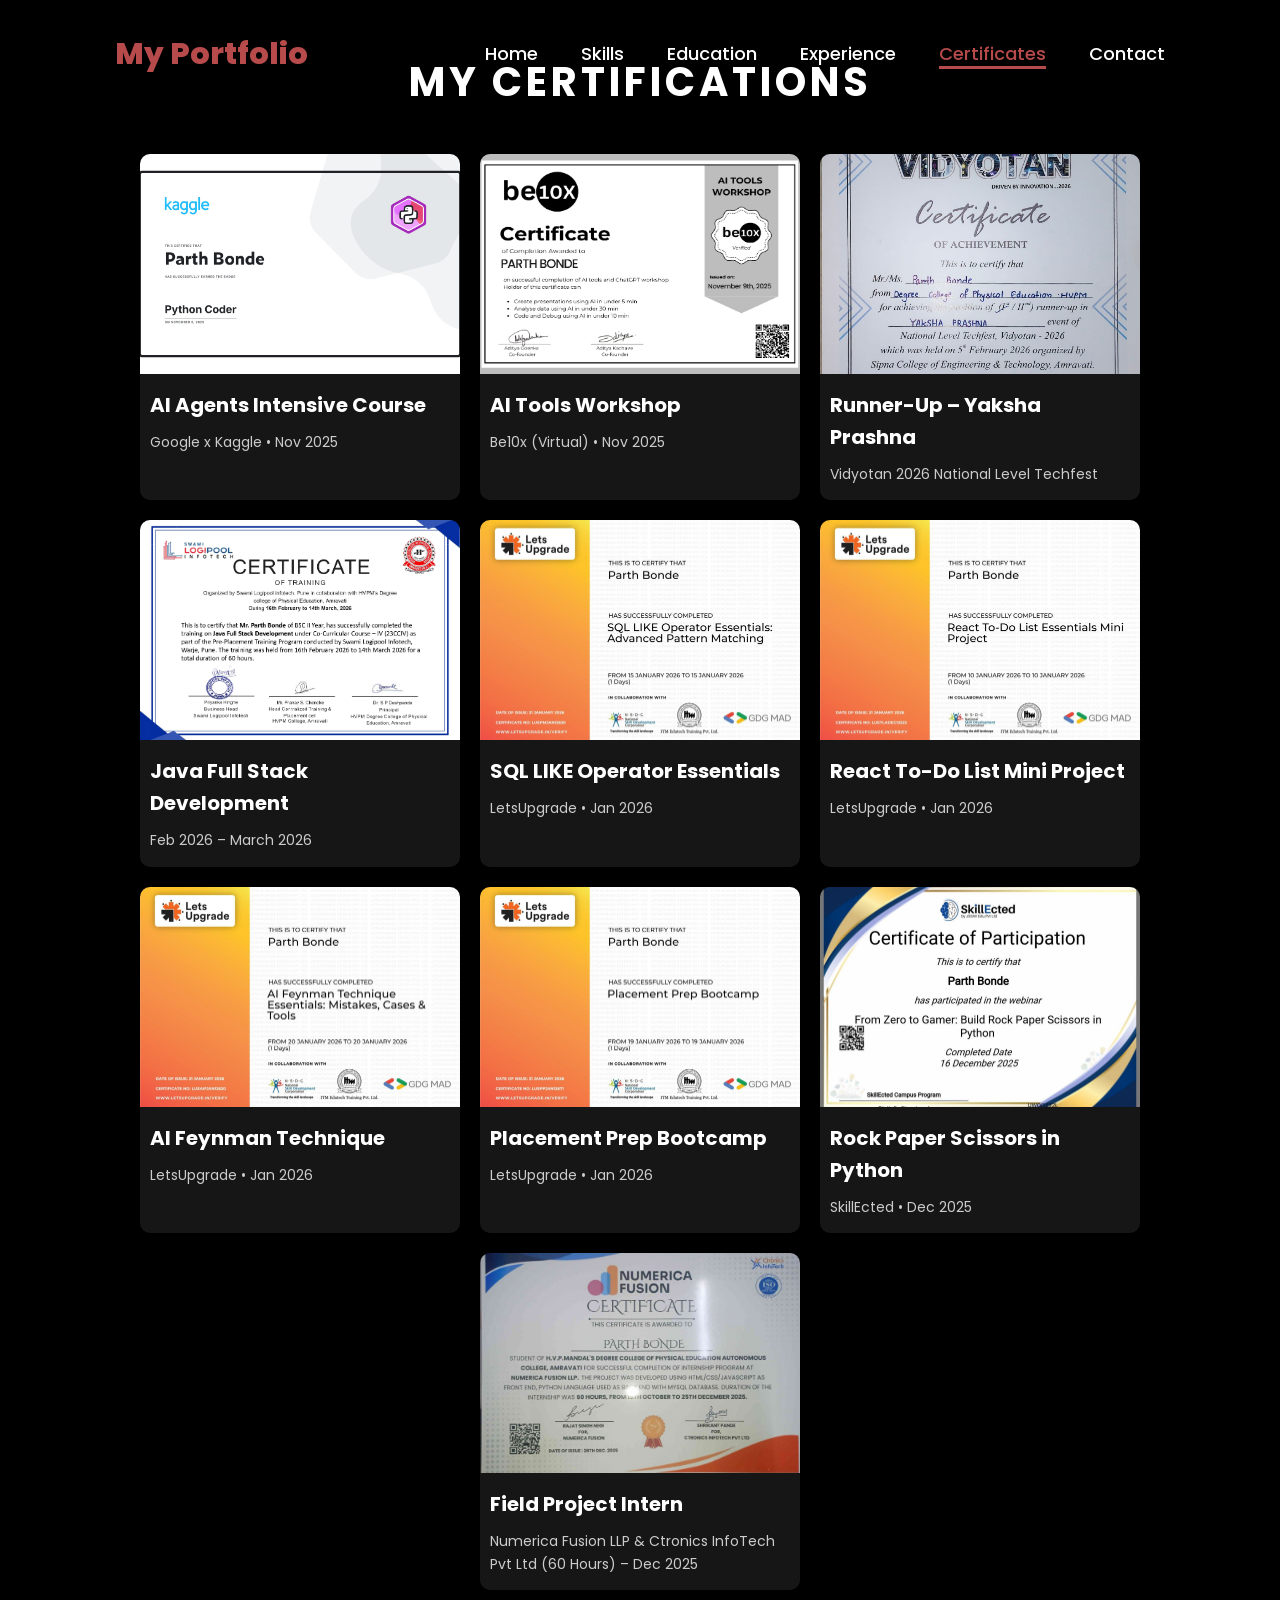
==== certificates.html @ f4e62369 "frist commit" ====
<!DOCTYPE html>
<html lang="en">
<head>
    <meta charset="UTF-8">
    <meta name="viewport" content="width=device-width, initial-scale=1.0">

    <link rel="stylesheet" href="https://cdnjs.cloudflare.com/ajax/libs/font-awesome/6.5.2/css/all.min.css">

    <link rel="stylesheet" href="style.css">

    <title>Portfolio - Certificates</title>
</head>

<body>

    <header>
        <a href="index.html" class="logo">My Portfolio</a>

        <nav>
            <a href="index.html">Home</a>
            <a href="skills.html">Skills</a>
            <a href="education.html">Education</a>
            <a href="experience.html">Experience</a>
            <a href="certificates.html" class="active">Certificates</a>
            <a href="contact.html">Contact</a>
        </nav>
    </header>

    <section class="certificates">

        <h2>My Certifications</h2>

        <div class="certificate-container">

            <!-- AI Agents -->
            <div class="certificate-card">
                <a class="cert-link" href="certificates/Python Coder (1).jpg" target="_blank" rel="noopener noreferrer">
                    <img src="certificates/Python Coder (1).jpg" alt="AI Agents Intensive Course">
                    <h3>AI Agents Intensive Course</h3>
                </a>
                <p>Google x Kaggle • Nov 2025</p>
            </div>

            <!-- AI Tools Workshop -->
            <div class="certificate-card">
                <a class="cert-link" href="certificates/Certificate (1)_page-0001.jpg" target="_blank" rel="noopener noreferrer">
                    <img src="certificates/Certificate (1)_page-0001.jpg" alt="AI Tools Workshop">
                    <h3>AI Tools Workshop</h3>
                </a>
                <p>Be10x (Virtual) • Nov 2025</p>
            </div>

            <!-- Vidyotan -->
            <div class="certificate-card">
                <a class="cert-link" href="certificates/WhatsApp Image 2026-05-18 at 9.29.14 PM.jpg" target="_blank" rel="noopener noreferrer">
                    <img src="certificates/WhatsApp Image 2026-05-18 at 9.29.14 PM.jpg" alt="Vidyotan Runner Up">
                    <h3>Runner-Up – Yaksha Prashna</h3>
                </a>
                <p>Vidyotan 2026 National Level Techfest</p>
            </div>

            <!-- Java Full Stack -->
            <div class="certificate-card">
                <a class="cert-link" href="certificates/BSC II Year st. Certificates_page-0001.jpg" target="_blank" rel="noopener noreferrer">
                    <img src="certificates/BSC II Year st. Certificates_page-0001.jpg" alt="Java Full Stack">
                    <h3>Java Full Stack Development</h3>
                </a>
                <p>Feb 2026 – March 2026</p>
            </div>

            <!-- SQL -->
            <div class="certificate-card">
                <a class="cert-link" href="certificates/SOL.jpg" target="_blank" rel="noopener noreferrer">
                    <img src="certificates/SOL.jpg" alt="SQL Certificate">
                    <h3>SQL LIKE Operator Essentials</h3>
                </a>
                <p>LetsUpgrade • Jan 2026</p>
            </div>

            <!-- React Todo -->
            <div class="certificate-card">
                <a class="cert-link" href="certificates/react.jpg" target="_blank" rel="noopener noreferrer">
                    <img src="certificates/react.jpg" alt="React Todo">
                    <h3>React To-Do List Mini Project</h3>
                </a>
                <p>LetsUpgrade • Jan 2026</p>
            </div>

            <!-- AI Feynman -->
            <div class="certificate-card">
                <a class="cert-link" href="certificates/AI faynman.jpg" target="_blank" rel="noopener noreferrer">
                    <img src="certificates/AI faynman.jpg" alt="AI Feynman">
                    <h3>AI Feynman Technique</h3>
                </a>
                <p>LetsUpgrade • Jan 2026</p>
            </div>

            <!-- Placement Bootcamp -->
            <div class="certificate-card">
                <a class="cert-link" href="certificates/PPB.jpg" target="_blank" rel="noopener noreferrer">
                    <img src="certificates/PPB.jpg" alt="Placement Prep">
                    <h3>Placement Prep Bootcamp</h3>
                </a>
                <p>LetsUpgrade • Jan 2026</p>
            </div>

            <!-- Python Game -->
            <div class="certificate-card">
                <a class="cert-link" href="certificates/RPS.jpg" target="_blank" rel="noopener noreferrer">
                    <img src="certificates/RPS.jpg" alt="Python Game">
                    <h3>Rock Paper Scissors in Python</h3>
                </a>
                <p>SkillEcted • Dec 2025</p>
            </div>

            <!-- Field Project Intern -->
            <div class="certificate-card">
                <a class="cert-link" href="certificates/Field Project Intern.jpg" target="_blank" rel="noopener noreferrer">
                    <img src="certificates/Field Project Intern.jpg" alt="Field Project Intern">
                    <h3>Field Project Intern</h3>
                </a>
                <p>Numerica Fusion LLP & Ctronics InfoTech Pvt Ltd (60 Hours) – Dec 2025</p>
            </div>

        </div>

    </section>

</body>
</html>
---- style.css ----
/* ===== Global Styles ===== */
@import url('https://fonts.googleapis.com/css2?family=Poppins:wght@100;200;300;400;500;600&display=swap');

*{
    margin: 0;
    padding: 0;
    box-sizing: border-box;
    text-decoration: none;
    border: none;
    outline: none;
    font-family: 'Poppins', sans-serif;
}

html{
    font-size: 62.5%;
    touch-action: pan-y;
}

body{
    width: 100%;
    min-height: 100vh;
    overflow-x: hidden;
    background-color: black;
    color: white;
    line-height: 1.6;
    -webkit-overflow-scrolling: touch;
}

/* ===== Header and Navigation ===== */
header{
    margin-top: 20px;
    position: fixed;
    top: 0;
    left: 0;
    width: 100%;
    padding: 1rem 9%;
    background-color: transparent;
    filter: drop-shadow(10px);
    display: flex;
    justify-content: space-between;
    align-items: center;
    z-index: 100;
}

.logo{
    font-size: 3rem;
    color: #b74b4b;
    font-weight: 800;
    cursor: pointer;
    transition: 0.5s ease;
}

.logo:hover{
    transform: scale(1.1);
}

nav a{
    font-size: 1.8rem;
    color: white;
    margin-left: 4rem;
    font-weight: 500;
    transition: 0.3s ease;
    border-bottom: 3px solid transparent;
}

nav a:hover,
nav a.active{
    color: #b74b4b;
    border-bottom: 3px solid #b74b4b;
}

/* ===== Mobile Navigation ===== */
@media(max-width:995px){
    nav{
        position: absolute;
        display: none;
        top: 0;
        right: 0;
        width: 40%;
        border-left: 3px solid #b74b4b;
        border-bottom: 3px solid #b74b4b;
        border-bottom-left-radius: 2rem;
        padding: 1rem solid;
        background-color: #161616;
        border-top: 0.1rem solid rgba(0,0,0,0.1);
    }

    nav.active{
        display: block;
    }

    nav a{
        display: block;
        font-size: 2rem;
        margin: 3rem 0;
    }

    nav a:hover,
    nav a.active{
        padding: 1rem;
        border-radius: 0.5rem;
        border-bottom: 0.5rem solid #b74b4b;
    }
}

/* ===== Section Layout (Contact, Education, Experience, Skills) ===== */
.contact,
.education,
.experience,
.skills{
    min-height: calc(100vh - 8rem);
    padding: 11rem 9% 5rem;
    display: flex;
    flex-direction: column;
    align-items: center;
    justify-content: flex-start;
}

section h2{
    font-size: 4rem;
    margin-bottom: 3rem;
    color: white;
    letter-spacing: 0.4rem;
    text-transform: uppercase;
}

section h2 + .contact-container,
section h2 + .education-container,
section h2 + .experience-container,
section h2 + .skills-container{
    width: 100%;
    max-width: 1200px;
}

/* ===== Container Grid Layouts ===== */
.contact-container,
.education-container,
.experience-container,
.skills-container{
    display: grid;
    gap: 2rem;
    width: 100%;
}

.contact-info,
.contact-form,
.education-item,
.experience-item,
.skill{
    background: rgba(255,255,255,0.04);
    border: 1px solid rgba(183, 75, 75, 0.4);
    padding: 2.5rem;
    border-radius: 2rem;
    box-shadow: 0 0 30px rgba(183, 75, 75, 0.08);
}

.contact-info p,
.education-item p,
.experience-item p,
.skill p{
    color: #dcdcdc;
    margin-top: 1rem;
}

.contact-info{
    display: flex;
    flex-direction: column;
    justify-content: center;
}

/* ===== Contact Form ===== */
.contact-form form{
    display: grid;
    gap: 1.3rem;
}

.contact-form input,
.contact-form textarea{
    width: 100%;
    padding: 1.2rem 1.4rem;
    border: 1px solid rgba(183, 75, 75, 0.6);
    border-radius: 1rem;
    background-color: rgba(255,255,255,0.05);
    color: white;
    font-size: 1.6rem;
}

.contact-form label{
    display: block;
    margin-bottom: 0.5rem;
    color: #dcdcdc;
    font-size: 1.4rem;
}

.contact-form input[type="file"]{
    padding: 0.8rem 1rem;
}

/* ===== Upload Field Styling ===== */
.upload-gate{
    display: grid;
    gap: 1rem;
}

.upload-gate h3{
    margin-bottom: 0;
}

.upload-gate input{
    width: 100%;
    padding: 1.2rem 1.4rem;
    border: 1px solid rgba(183, 75, 75, 0.6);
    border-radius: 1rem;
    background-color: rgba(255,255,255,0.05);
    color: white;
    font-size: 1.6rem;
}

.upload-gate .btn{
    width: 100%;
}

.contact-form textarea{
    min-height: 16rem;
    resize: vertical;
}

.contact-form .fallback{
    margin-top: 1rem;
    color: #dcdcdc;
    font-size: 1.4rem;
}

.contact-form .fallback a{
    color: #b74b4b;
    text-decoration: underline;
}

/* ===== Skill Cards ===== */
.skills-container{
    grid-template-columns: repeat(auto-fit, minmax(220px, 1fr));
}

.skill{
    text-align: center;
}

.skill i{
    font-size: 4rem;
    color: #b74b4b;
    margin-bottom: 1.5rem;
}

.skill svg.flask-logo{
    width: 50px;
    height: auto;
    fill: #b74b4b;
    margin-bottom: 1.5rem;
}

.contact,
.education,
.experience,
.skills{
    text-align: center;
}

/* ===== Home Section ===== */
.home{
    padding: 5rem 9% 5rem;
    min-height: 100vh;
    display: flex;
    justify-content: center;
    align-items: center;
    gap: 8rem;
    background-color: black;
}

.home .home-content h1{
    font-size: 6rem;
    font-weight: 700;
    line-height: 1.3;
}

span{
    color: #b74b4b;
}

.home-content h3{
    font-size: 4rem;
    margin-bottom: 1rem;
    font-weight: 700;
}

.home-content p{
    font-size: 1.6rem;
}

.home-img{
    border-radius: 50%;
}

.home-img img{
    position: relative;
    width: 32vw;
    border-radius: 50%;
    box-shadow: 0 0 25px solid #b74b4b;
    cursor: pointer;
    transition: 0.2s linear;
}

.home-img img:hover{
    font-size: 1.8rem;
    font-weight: 500;
}

.social-icons a{
    display: inline-flex;
    justify-content: center;
    align-items: center;
    width: 4rem;
    height: 4rem;
    background-color: transparent;
    border: 0.2rem solid #b74b4b;
    font-size: 2rem;
    border-radius: 50%;
    margin: 3rem 1.5rem 3rem 0;
    transition: 0.3s ease;
    color: #b74b4b;
}

.social-icons a:hover{
    color: black;
    transform: scale(1.3) translateY(-5px);
    background-color: #b74b4b;
    box-shadow: 0  0 25px #b74b4b;
}

/* ===== Button Styles ===== */
.btn{
    display: inline-block;
    padding: 1rem 2.8rem;
    background-color: black;
    border-radius: 4rem;
    font-size: 1.6rem;
    color: #b74b4b;
    letter-spacing: 0.3rem;
    font-weight: 600;
    border: 2px solid #b74b4b;
    transition: 0.3s ease;
    cursor: pointer;
}

.btn:hover{
    transform: scale3d(1.03);
    background-color: #b74b4b;
    color: black;
    box-shadow: 0 0 25px #b74b4b;
}

.typing-text{
    font-size: 34px;
    font-weight: 600;
    min-width: 280px;
}

.typing-text span{
    position: relative;
}

.typing-text span::before{
    content: "Full Stack Developer";
    color: #b74b4b;
    display: inline-block;
    animation: words 8s infinite steps(1, end);
    animation-fill-mode: forwards;
    position: relative;
    z-index: 1;
}

.typing-text span::after{
    content: "";
    position: absolute;
    top: 0;
    right: -0.6rem;
    width: 0.3rem;
    height: 100%;
    background-color: #b74b4b;
    animation: blink 0.8s step-end infinite;
}

/* ===== Typing Text Animation ===== */
@keyframes blink{
    0%, 50%{
        opacity: 1;
    }
    51%, 100%{
        opacity: 0;
    }
}

@keyframes words{
    0%, 24%{
        content: "Web Developer";
    }
    25%, 49%{
        content: "UI/UX Designer";
    }
    50%, 74%{
        content: "Software Developer";
    }
    75%, 100%{
        content: "Full Stack Developer";
    }
}

@media (max-width: 1000px){
    .home{
        gap: 4rem;
    }
}

@media(max-width:995px){
    html{
        font-size: 55%;
    }

    header{
        padding: 1rem 5%;
    }

    .home{
        flex-direction: column;
        margin: 5rem 2rem 0;
        padding: 5rem 0;
        gap: 2rem;
    }

    .home .home-content h3{
        font-size: 2.5rem;
    }

    .home-content h1{
        font-size: 5rem;
    }

    .home-img img{
        width: 70vw;
        margin-top: 4rem;
    }

    section h2{
        font-size: 3rem;
    }

    .contact,
    .education,
    .experience,
    .skills{
        padding: 8rem 5% 6rem;
    }

    .contact-container,
    .education-container,
    .experience-container,
    .skills-container{
        display: grid;
        grid-template-columns: 1fr;
        gap: 2rem;
    }

    .skills-container{
        grid-template-columns: repeat(auto-fit, minmax(180px, 1fr));
    }

    .contact-info,
    .contact-form,
    .education-item,
    .experience-item,
    .skill{
        padding: 1.5rem;
    }
}

@media(max-width:768px){
    html{
        font-size: 50%;
    }

    header{
        padding: 1rem 3%;
        margin-top: 10px;
    }

    .logo{
        font-size: 2rem;
    }

    nav a{
        font-size: 1.4rem;
        margin-left: 2rem;
    }

    .home{
        padding: 3rem 3% 4rem;
        margin: 4rem 1rem 0;
        min-height: auto;
        align-items: flex-start;
        justify-content: flex-start;
    }

    .home .home-content h1{
        font-size: 3rem;
    }

    .home .home-content h3{
        font-size: 1.8rem;
    }

    .home-content p{
        font-size: 1.4rem;
    }

    .home-img img{
        width: 60vw;
        margin-top: 2rem;
    }

    .social-icons a{
        width: 3.5rem;
        height: 3.5rem;
        margin: 2rem 1rem 2rem 0;
        font-size: 1.6rem;
    }

    .btn{
        padding: 0.8rem 2rem;
        font-size: 1.4rem;
    }

    .typing-text{
        font-size: 1.8rem;
        min-width: auto;
    }

    .contact,
    .education,
    .experience,
    .skills{
        min-height: auto;
        padding: 6rem 3% 8rem;
    }

    section h2{
        font-size: 2rem;
        margin-bottom: 2rem;
    }

    .contact-container,
    .education-container,
    .experience-container,
    .skills-container{
        width: 100%;
    }

    .contact-info,
    .contact-form,
    .education-item,
    .experience-item,
    .skill{
        padding: 1.2rem;
    }

    .contact-container{
        display: grid;
        grid-template-columns: 1fr;
        gap: 2rem;
    }

    .skills-container{
        grid-template-columns: repeat(auto-fit, minmax(140px, 1fr));
        gap: 1rem;
    }

    .skill i{
        font-size: 2.5rem;
        margin-bottom: 1rem;
    }
}

/* ===== Small Devices ===== */
@media(max-width:480px){
    html{
        font-size: 45%;
    }

    header{
        padding: 0.8rem 2%;
    }

    .logo{
        font-size: 1.5rem;
    }

    nav a{
        font-size: 1.2rem;
        margin-left: 1rem;
    }

    .home{
        padding: 2rem 2% 4rem;
        margin: 3rem 0.5rem 0;
        min-height: auto;
        align-items: flex-start;
        justify-content: flex-start;
    }

    .home .home-content h1{
        font-size: 2rem;
        line-height: 1.2;
    }

    .home .home-content h3{
        font-size: 1.4rem;
    }

    .home-content p{
        font-size: 1.2rem;
        line-height: 1.5;
    }

    .home-img img{
        width: 80vw;
        margin-top: 1.5rem;
    }

    .social-icons a{
        width: 3rem;
        height: 3rem;
        margin: 1.5rem 0.8rem 1.5rem 0;
        font-size: 1.3rem;
    }

    .btn{
        padding: 0.6rem 1.5rem;
        font-size: 1.2rem;
        width: 100%;
    }

    .typing-text{
        font-size: 1.4rem;
    }

    .typing-text span::after{
        right: -0.3rem;
    }

    .contact,
    .education,
    .experience,
    .skills{
        padding: 4rem 2% 10rem;
    }

    section h2{
        font-size: 1.5rem;
        letter-spacing: 0.2rem;
    }

    .contact-info,
    .contact-form,
    .education-item,
    .experience-item,
    .skill{
        padding: 1rem;
    }

    .contact-container{
        display: grid;
        grid-template-columns: 1fr;
        gap: 2rem;
    }

    .contact-form label{
        font-size: 1.2rem;
    }

    .contact-form input,
    .contact-form textarea{
        font-size: 1.4rem;
        padding: 0.8rem 1rem;
    }

    .contact-form textarea{
        min-height: 12rem;
    }

    .skills-container{
        grid-template-columns: repeat(auto-fit, minmax(100px, 1fr));
        gap: 0.8rem;
    }

    .skill i{
        font-size: 2rem;
        margin-bottom: 0.8rem;
    }

    nav{
        width: 100% !important;
        border-radius: 0 !important;
    }
}

/* ===== Certificates Section ===== */
.certificates {
    padding: 5rem 9%;
    min-height: 100vh;
}

.certificates h2 {
    text-align: center;
    font-size: 4rem;
    margin-bottom: 4rem;
    color: white;
}

.certificate-container {
    display: flex;
    flex-wrap: wrap;
    gap: 2rem;
    justify-content: center;
}

/* ===== Certificate Cards ===== */
.certificate-card {
    width: 320px;
    background: #161616;
    border-radius: 1rem;
    overflow: hidden;
    transition: 0.3s ease;
    box-shadow: 0 0 15px rgba(0,0,0,0.3);
}

.certificate-card:hover {
    transform: scale(1.05);
}

.certificate-card img {
    width: 100%;
    height: 220px;
    object-fit: cover;
}

.certificate-card .cert-link{
    display: block;
    color: inherit;
    text-decoration: none;
    cursor: pointer;
}

.certificate-card .cert-link h3{
    padding: 1rem;
    margin: 0;
}

.certificate-card h3 {
    color: white;
    font-size: 2rem;
    padding: 1rem;
}

.certificate-card p {
    color: #ccc;
    padding: 0 1rem 1.5rem;
    font-size: 1.4rem;
}
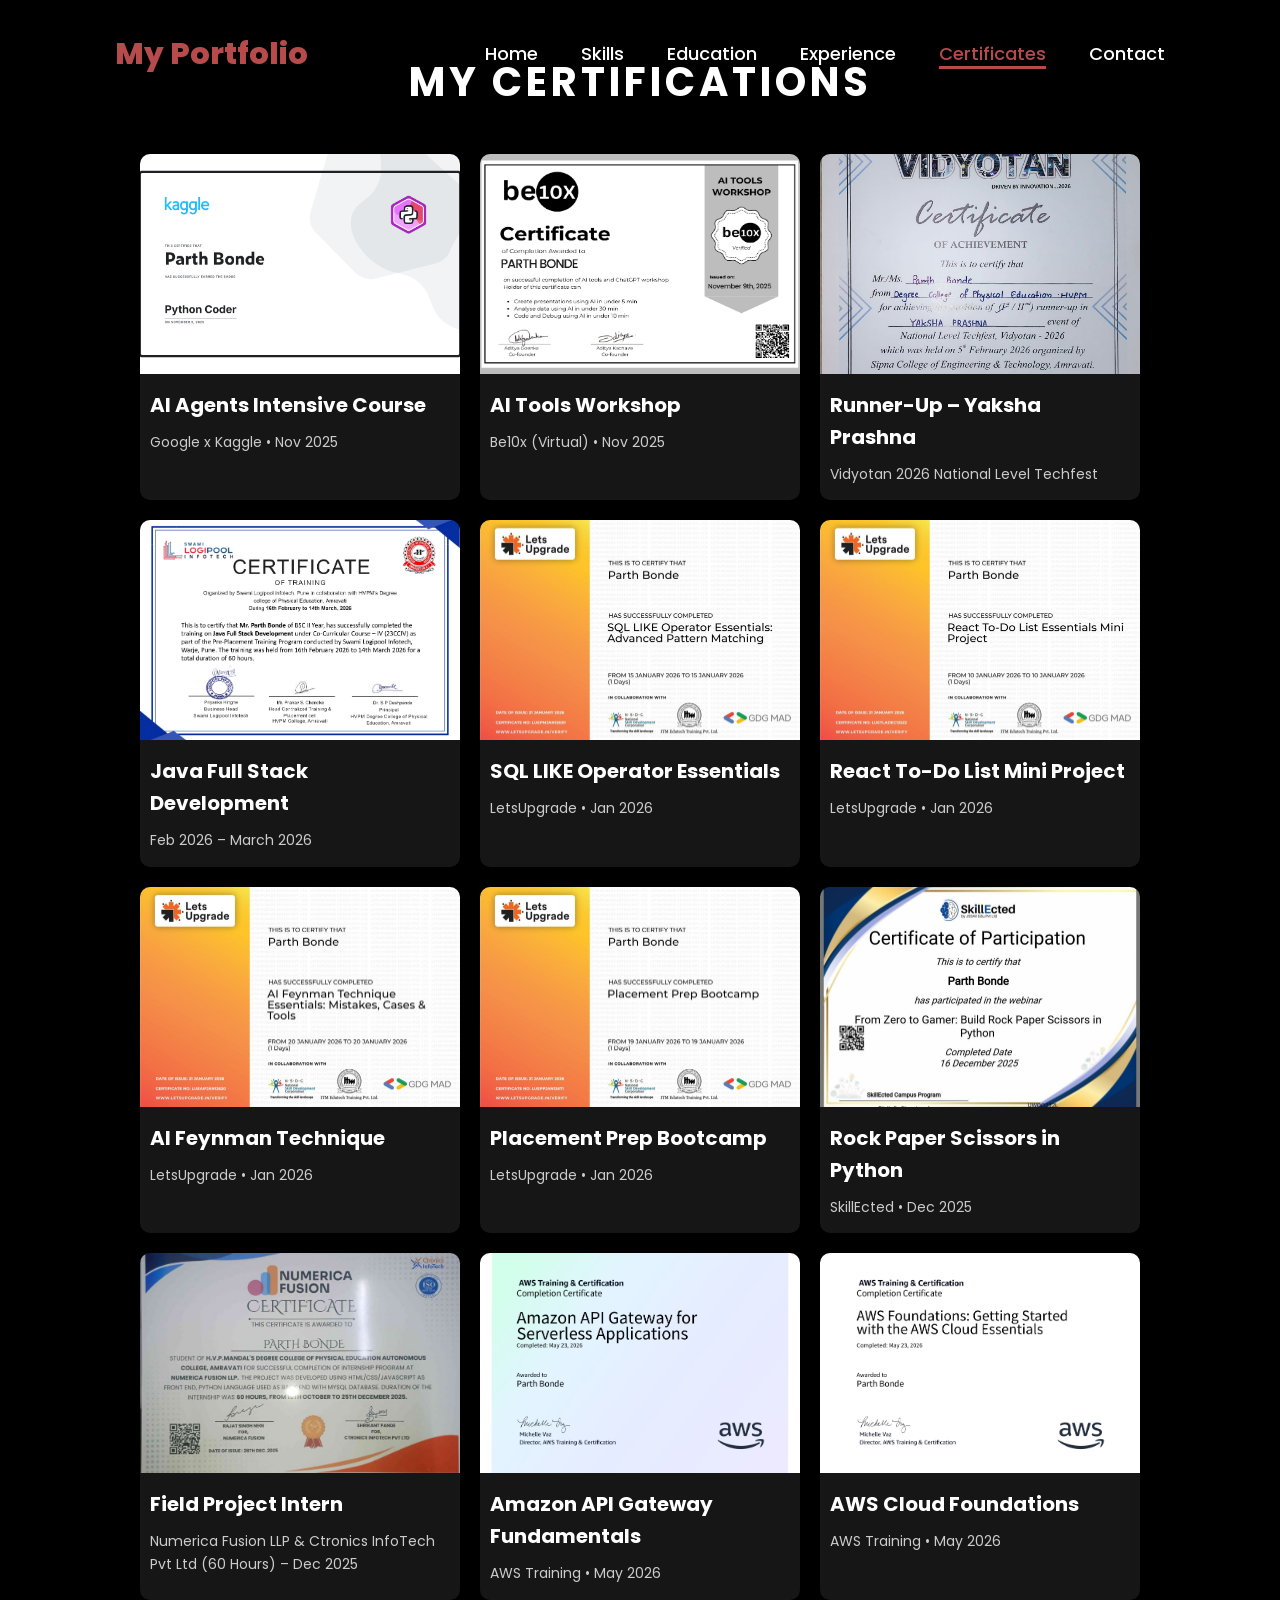
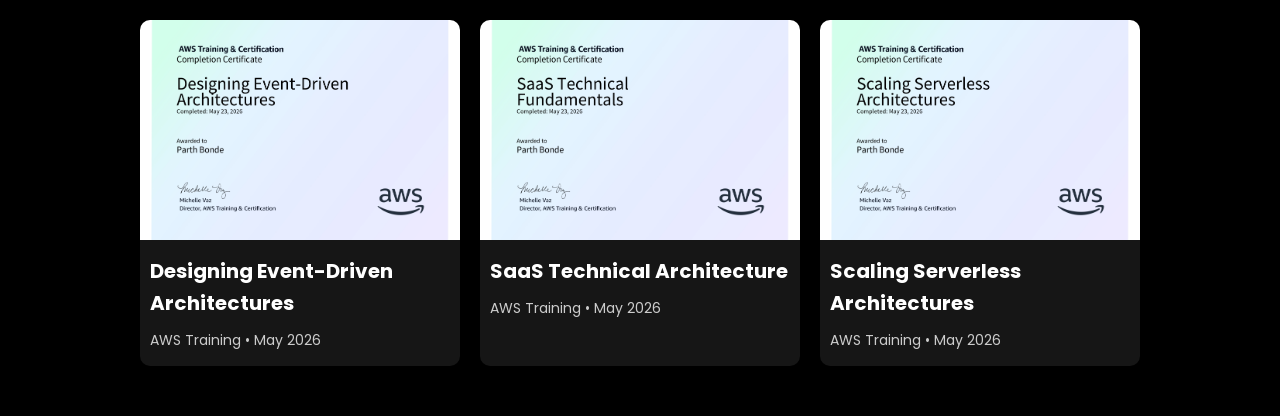
==== commit c2f80cef: "first commit" ====
--- a/certificates.html
+++ b/certificates.html
@@ -15,7 +15,7 @@
 
     <header>
         <a href="index.html" class="logo">My Portfolio</a>
-
+        <i class="fa-solid fa-bars menu-icon" id="menu-icon"></i>
         <nav>
             <a href="index.html">Home</a>
             <a href="skills.html">Skills</a>
@@ -122,9 +122,62 @@
                 <p>Numerica Fusion LLP & Ctronics InfoTech Pvt Ltd (60 Hours) – Dec 2025</p>
             </div>
 
+            <!-- Amazon API Gateway -->
+            <div class="certificate-card">
+                <a class="cert-link" href="certificates/Amazon API Gateway_page-0001.jpg" target="_blank" rel="noopener noreferrer">
+                    <img src="certificates/Amazon API Gateway_page-0001.jpg" alt="Amazon API Gateway">
+                    <h3>Amazon API Gateway Fundamentals</h3>
+                </a>
+                <p>AWS Training • May 2026</p>
+            </div>
+
+            <!-- AWS Cloud Foundations -->
+            <div class="certificate-card">
+                <a class="cert-link" href="certificates/AWS Cloud Foundations_page-0001.jpg" target="_blank" rel="noopener noreferrer">
+                    <img src="certificates/AWS Cloud Foundations_page-0001.jpg" alt="AWS Cloud Foundations">
+                    <h3>AWS Cloud Foundations</h3>
+                </a>
+                <p>AWS Training • May 2026</p>
+            </div>
+
+            <!-- Designing Event-Driven -->
+            <div class="certificate-card">
+                <a class="cert-link" href="certificates/Designing Event-Driven_page-0001.jpg" target="_blank" rel="noopener noreferrer">
+                    <img src="certificates/Designing Event-Driven_page-0001.jpg" alt="Designing Event-Driven">
+                    <h3>Designing Event-Driven Architectures</h3>
+                </a>
+                <p>AWS Training • May 2026</p>
+            </div>
+
+            <!-- SaaS Technical -->
+            <div class="certificate-card">
+                <a class="cert-link" href="certificates/SaaS Technical_page-0001.jpg" target="_blank" rel="noopener noreferrer">
+                    <img src="certificates/SaaS Technical_page-0001.jpg" alt="SaaS Technical">
+                    <h3>SaaS Technical Architecture</h3>
+                </a>
+                <p>AWS Training • May 2026</p>
+            </div>
+
+            <!-- Scaling Serverless Architectures -->
+            <div class="certificate-card">
+                <a class="cert-link" href="certificates/Scaling Serverless Architectures_page-0001.jpg" target="_blank" rel="noopener noreferrer">
+                    <img src="certificates/Scaling Serverless Architectures_page-0001.jpg" alt="Scaling Serverless Architectures">
+                    <h3>Scaling Serverless Architectures</h3>
+                </a>
+                <p>AWS Training • May 2026</p>
+            </div>
+
         </div>
 
     </section>
 
+<script>
+const menuIcon = document.getElementById("menu-icon");
+const navbar = document.querySelector("nav");
+
+menuIcon.onclick = () => {
+    navbar.classList.toggle("active");
+};
+</script>
 </body>
 </html>
--- a/style.css
+++ b/style.css
@@ -70,29 +70,39 @@
 }
 
 /* ===== Mobile Navigation ===== */
+.menu-icon{
+    display: none;
+    font-size: 3rem;
+    color: white;
+    cursor: pointer;
+}
+
 @media(max-width:995px){
+    .menu-icon{
+        display: block;
+    }
+
     nav{
         position: absolute;
-        display: none;
-        top: 0;
+        top: 100%;
         right: 0;
-        width: 40%;
+        width: 70%;
+        background-color: #161616;
         border-left: 3px solid #b74b4b;
         border-bottom: 3px solid #b74b4b;
-        border-bottom-left-radius: 2rem;
-        padding: 1rem solid;
-        background-color: #161616;
-        border-top: 0.1rem solid rgba(0,0,0,0.1);
+        padding: 2rem;
+        display: none;
+        flex-direction: column;
     }
 
     nav.active{
-        display: block;
+        display: flex;
     }
 
     nav a{
         display: block;
+        margin: 2rem 0;
         font-size: 2rem;
-        margin: 3rem 0;
     }
 
     nav a:hover,
@@ -709,6 +719,10 @@
         width: 100% !important;
         border-radius: 0 !important;
     }
+
+    .certificate-card{
+        width: 100%;
+    }
 }
 
 /* ===== Certificates Section ===== */
@@ -758,6 +772,7 @@
     cursor: pointer;
 }
 
+
 .certificate-card .cert-link h3{
     padding: 1rem;
     margin: 0;
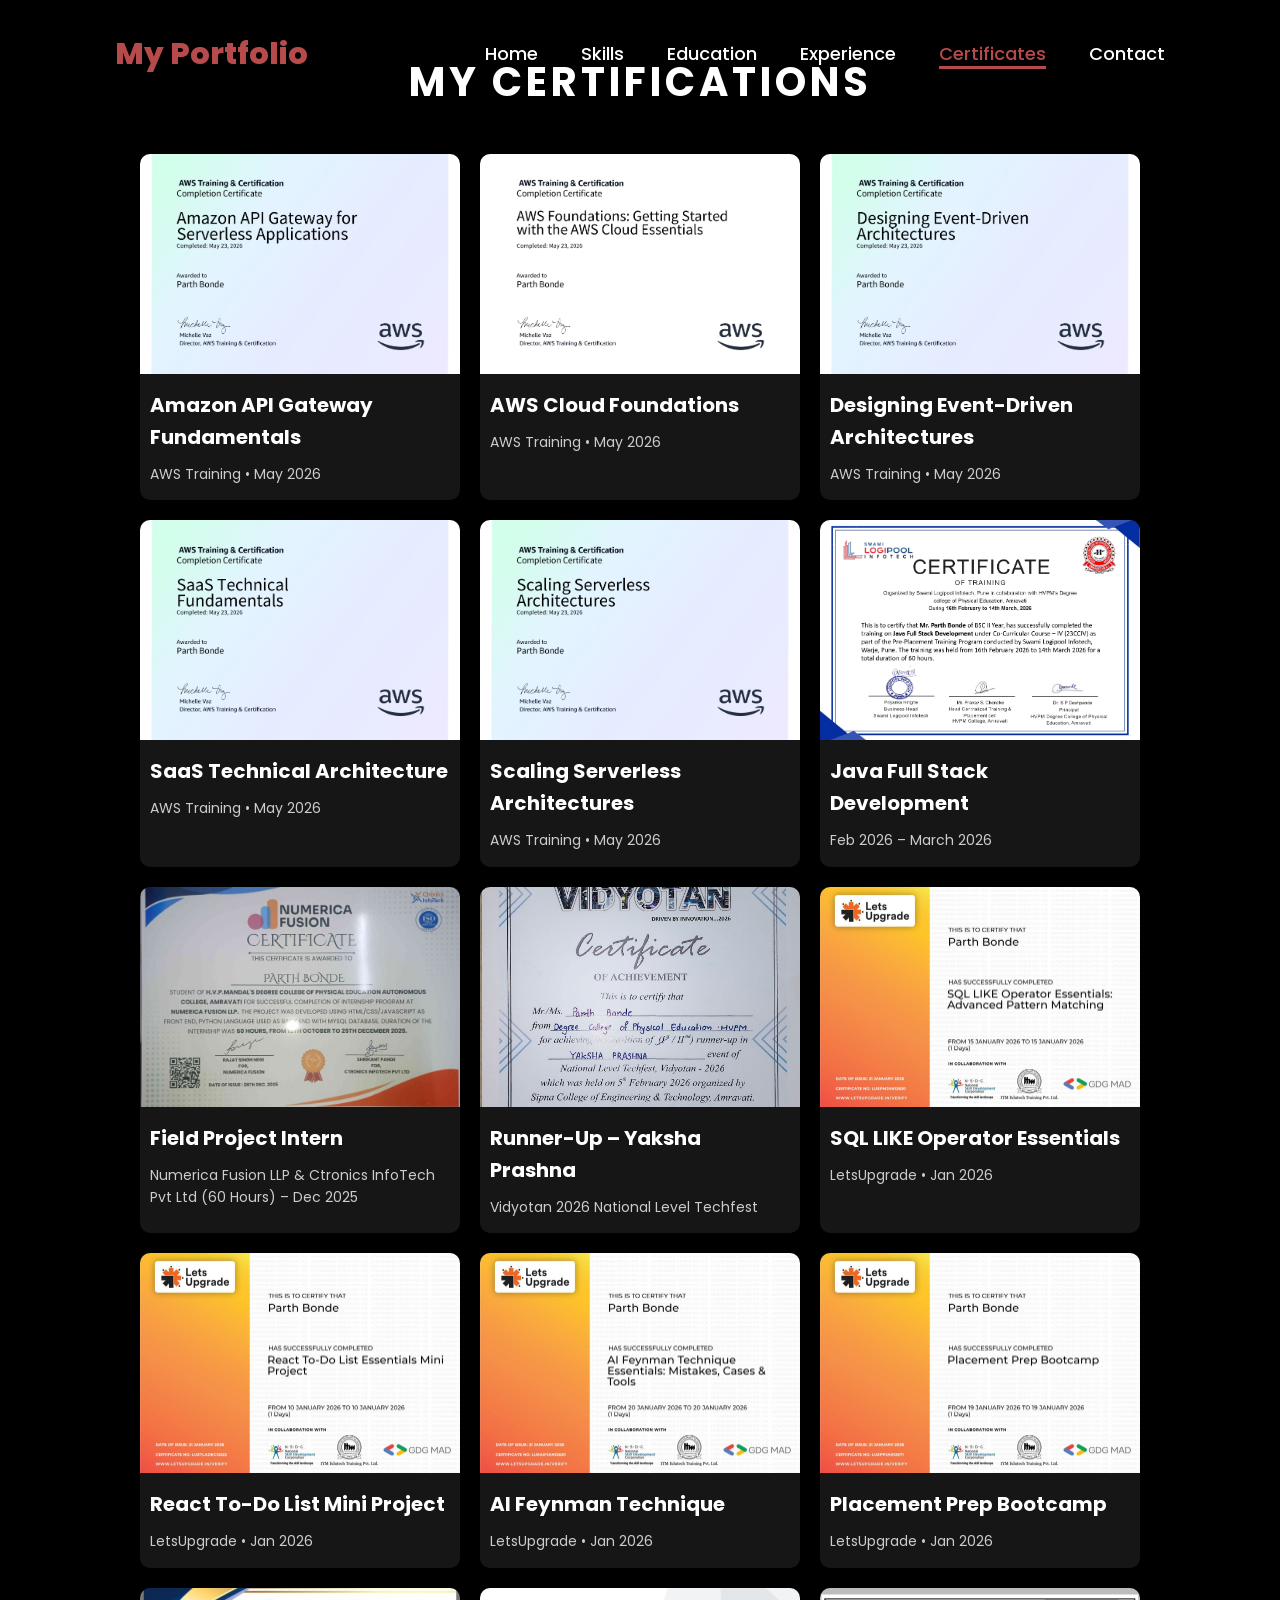
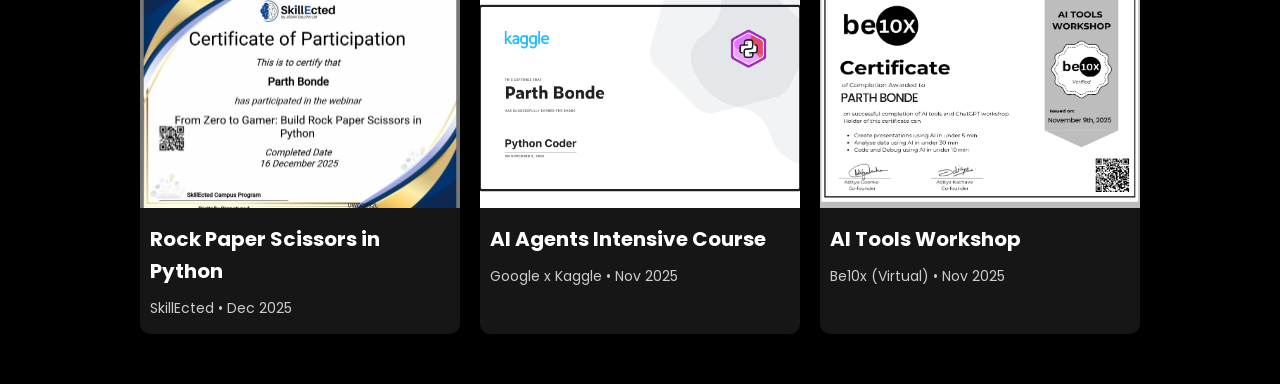
==== commit 353bb911: "first commit" ====
--- a/certificates.html
+++ b/certificates.html
@@ -32,22 +32,67 @@
 
         <div class="certificate-container">
 
-            <!-- AI Agents -->
+            <!-- Amazon API Gateway -->
             <div class="certificate-card">
-                <a class="cert-link" href="certificates/Python Coder (1).jpg" target="_blank" rel="noopener noreferrer">
-                    <img src="certificates/Python Coder (1).jpg" alt="AI Agents Intensive Course">
-                    <h3>AI Agents Intensive Course</h3>
+                <a class="cert-link" href="certificates/Amazon API Gateway_page-0001.jpg" target="_blank" rel="noopener noreferrer">
+                    <img src="certificates/Amazon API Gateway_page-0001.jpg" alt="Amazon API Gateway">
+                    <h3>Amazon API Gateway Fundamentals</h3>
                 </a>
-                <p>Google x Kaggle • Nov 2025</p>
+                <p>AWS Training • May 2026</p>
             </div>
 
-            <!-- AI Tools Workshop -->
+            <!-- AWS Cloud Foundations -->
             <div class="certificate-card">
-                <a class="cert-link" href="certificates/Certificate (1)_page-0001.jpg" target="_blank" rel="noopener noreferrer">
-                    <img src="certificates/Certificate (1)_page-0001.jpg" alt="AI Tools Workshop">
-                    <h3>AI Tools Workshop</h3>
+                <a class="cert-link" href="certificates/AWS Cloud Foundations_page-0001.jpg" target="_blank" rel="noopener noreferrer">
+                    <img src="certificates/AWS Cloud Foundations_page-0001.jpg" alt="AWS Cloud Foundations">
+                    <h3>AWS Cloud Foundations</h3>
                 </a>
-                <p>Be10x (Virtual) • Nov 2025</p>
+                <p>AWS Training • May 2026</p>
+            </div>
+
+            <!-- Designing Event-Driven -->
+            <div class="certificate-card">
+                <a class="cert-link" href="certificates/Designing Event-Driven_page-0001.jpg" target="_blank" rel="noopener noreferrer">
+                    <img src="certificates/Designing Event-Driven_page-0001.jpg" alt="Designing Event-Driven">
+                    <h3>Designing Event-Driven Architectures</h3>
+                </a>
+                <p>AWS Training • May 2026</p>
+            </div>
+
+            <!-- SaaS Technical -->
+            <div class="certificate-card">
+                <a class="cert-link" href="certificates/SaaS Technical_page-0001.jpg" target="_blank" rel="noopener noreferrer">
+                    <img src="certificates/SaaS Technical_page-0001.jpg" alt="SaaS Technical">
+                    <h3>SaaS Technical Architecture</h3>
+                </a>
+                <p>AWS Training • May 2026</p>
+            </div>
+
+            <!-- Scaling Serverless Architectures -->
+            <div class="certificate-card">
+                <a class="cert-link" href="certificates/Scaling Serverless Architectures_page-0001.jpg" target="_blank" rel="noopener noreferrer">
+                    <img src="certificates/Scaling Serverless Architectures_page-0001.jpg" alt="Scaling Serverless Architectures">
+                    <h3>Scaling Serverless Architectures</h3>
+                </a>
+                <p>AWS Training • May 2026</p>
+            </div>
+
+            <!-- Java Full Stack -->
+            <div class="certificate-card">
+                <a class="cert-link" href="certificates/BSC II Year st. Certificates_page-0001.jpg" target="_blank" rel="noopener noreferrer">
+                    <img src="certificates/BSC II Year st. Certificates_page-0001.jpg" alt="Java Full Stack">
+                    <h3>Java Full Stack Development</h3>
+                </a>
+                <p>Feb 2026 – March 2026</p>
+            </div>
+
+            <!-- Field Project Intern -->
+            <div class="certificate-card">
+                <a class="cert-link" href="certificates/Field Project Intern.jpg" target="_blank" rel="noopener noreferrer">
+                    <img src="certificates/Field Project Intern.jpg" alt="Field Project Intern">
+                    <h3>Field Project Intern</h3>
+                </a>
+                <p>Numerica Fusion LLP & Ctronics InfoTech Pvt Ltd (60 Hours) – Dec 2025</p>
             </div>
 
             <!-- Vidyotan -->
@@ -57,15 +102,6 @@
                     <h3>Runner-Up – Yaksha Prashna</h3>
                 </a>
                 <p>Vidyotan 2026 National Level Techfest</p>
-            </div>
-
-            <!-- Java Full Stack -->
-            <div class="certificate-card">
-                <a class="cert-link" href="certificates/BSC II Year st. Certificates_page-0001.jpg" target="_blank" rel="noopener noreferrer">
-                    <img src="certificates/BSC II Year st. Certificates_page-0001.jpg" alt="Java Full Stack">
-                    <h3>Java Full Stack Development</h3>
-                </a>
-                <p>Feb 2026 – March 2026</p>
             </div>
 
             <!-- SQL -->
@@ -113,60 +149,25 @@
                 <p>SkillEcted • Dec 2025</p>
             </div>
 
-            <!-- Field Project Intern -->
+            <!-- AI Agents -->
             <div class="certificate-card">
-                <a class="cert-link" href="certificates/Field Project Intern.jpg" target="_blank" rel="noopener noreferrer">
-                    <img src="certificates/Field Project Intern.jpg" alt="Field Project Intern">
-                    <h3>Field Project Intern</h3>
+                <a class="cert-link" href="certificates/Python Coder (1).jpg" target="_blank" rel="noopener noreferrer">
+                    <img src="certificates/Python Coder (1).jpg" alt="AI Agents Intensive Course">
+                    <h3>AI Agents Intensive Course</h3>
                 </a>
-                <p>Numerica Fusion LLP & Ctronics InfoTech Pvt Ltd (60 Hours) – Dec 2025</p>
+                <p>Google x Kaggle • Nov 2025</p>
             </div>
 
-            <!-- Amazon API Gateway -->
+            <!-- AI Tools Workshop -->
             <div class="certificate-card">
-                <a class="cert-link" href="certificates/Amazon API Gateway_page-0001.jpg" target="_blank" rel="noopener noreferrer">
-                    <img src="certificates/Amazon API Gateway_page-0001.jpg" alt="Amazon API Gateway">
-                    <h3>Amazon API Gateway Fundamentals</h3>
+                <a class="cert-link" href="certificates/Certificate (1)_page-0001.jpg" target="_blank" rel="noopener noreferrer">
+                    <img src="certificates/Certificate (1)_page-0001.jpg" alt="AI Tools Workshop">
+                    <h3>AI Tools Workshop</h3>
                 </a>
-                <p>AWS Training • May 2026</p>
+                <p>Be10x (Virtual) • Nov 2025</p>
             </div>
 
-            <!-- AWS Cloud Foundations -->
-            <div class="certificate-card">
-                <a class="cert-link" href="certificates/AWS Cloud Foundations_page-0001.jpg" target="_blank" rel="noopener noreferrer">
-                    <img src="certificates/AWS Cloud Foundations_page-0001.jpg" alt="AWS Cloud Foundations">
-                    <h3>AWS Cloud Foundations</h3>
-                </a>
-                <p>AWS Training • May 2026</p>
-            </div>
-
-            <!-- Designing Event-Driven -->
-            <div class="certificate-card">
-                <a class="cert-link" href="certificates/Designing Event-Driven_page-0001.jpg" target="_blank" rel="noopener noreferrer">
-                    <img src="certificates/Designing Event-Driven_page-0001.jpg" alt="Designing Event-Driven">
-                    <h3>Designing Event-Driven Architectures</h3>
-                </a>
-                <p>AWS Training • May 2026</p>
-            </div>
-
-            <!-- SaaS Technical -->
-            <div class="certificate-card">
-                <a class="cert-link" href="certificates/SaaS Technical_page-0001.jpg" target="_blank" rel="noopener noreferrer">
-                    <img src="certificates/SaaS Technical_page-0001.jpg" alt="SaaS Technical">
-                    <h3>SaaS Technical Architecture</h3>
-                </a>
-                <p>AWS Training • May 2026</p>
-            </div>
-
-            <!-- Scaling Serverless Architectures -->
-            <div class="certificate-card">
-                <a class="cert-link" href="certificates/Scaling Serverless Architectures_page-0001.jpg" target="_blank" rel="noopener noreferrer">
-                    <img src="certificates/Scaling Serverless Architectures_page-0001.jpg" alt="Scaling Serverless Architectures">
-                    <h3>Scaling Serverless Architectures</h3>
-                </a>
-                <p>AWS Training • May 2026</p>
-            </div>
-
+            
         </div>
 
     </section>
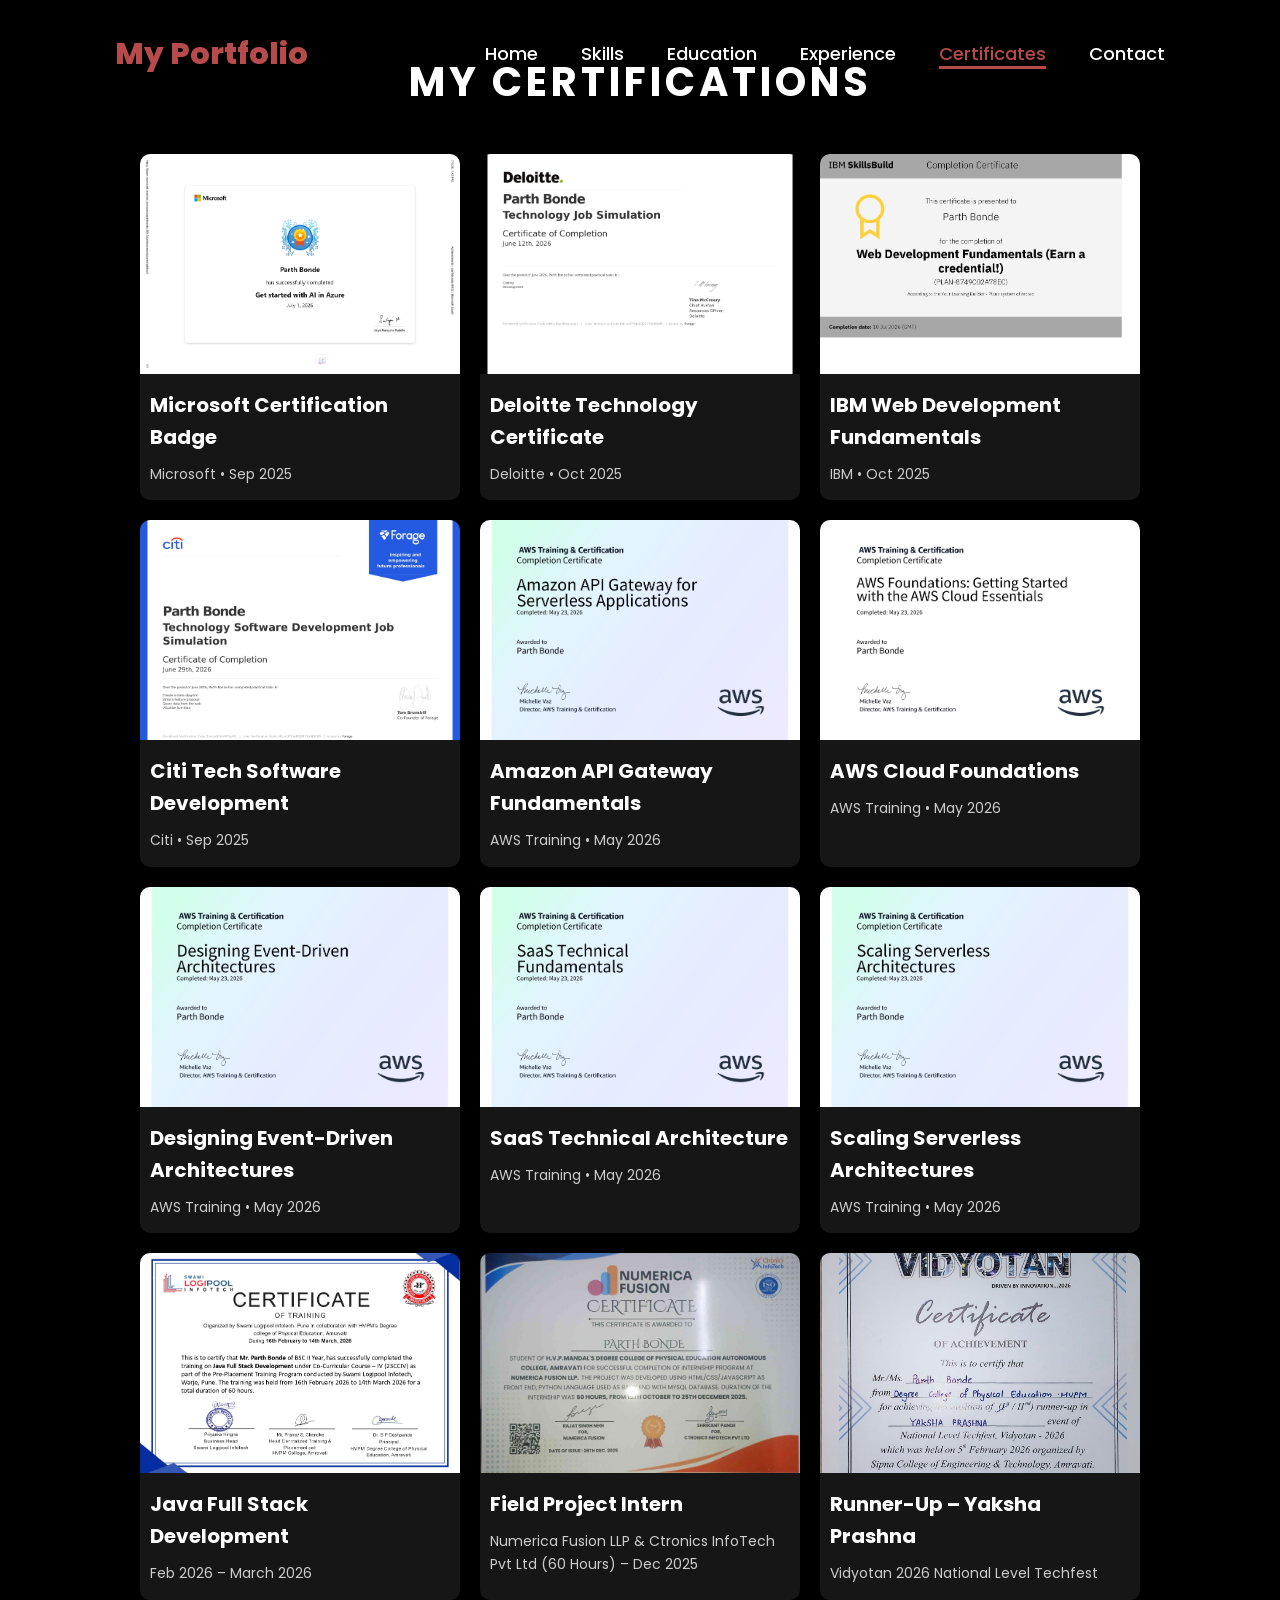
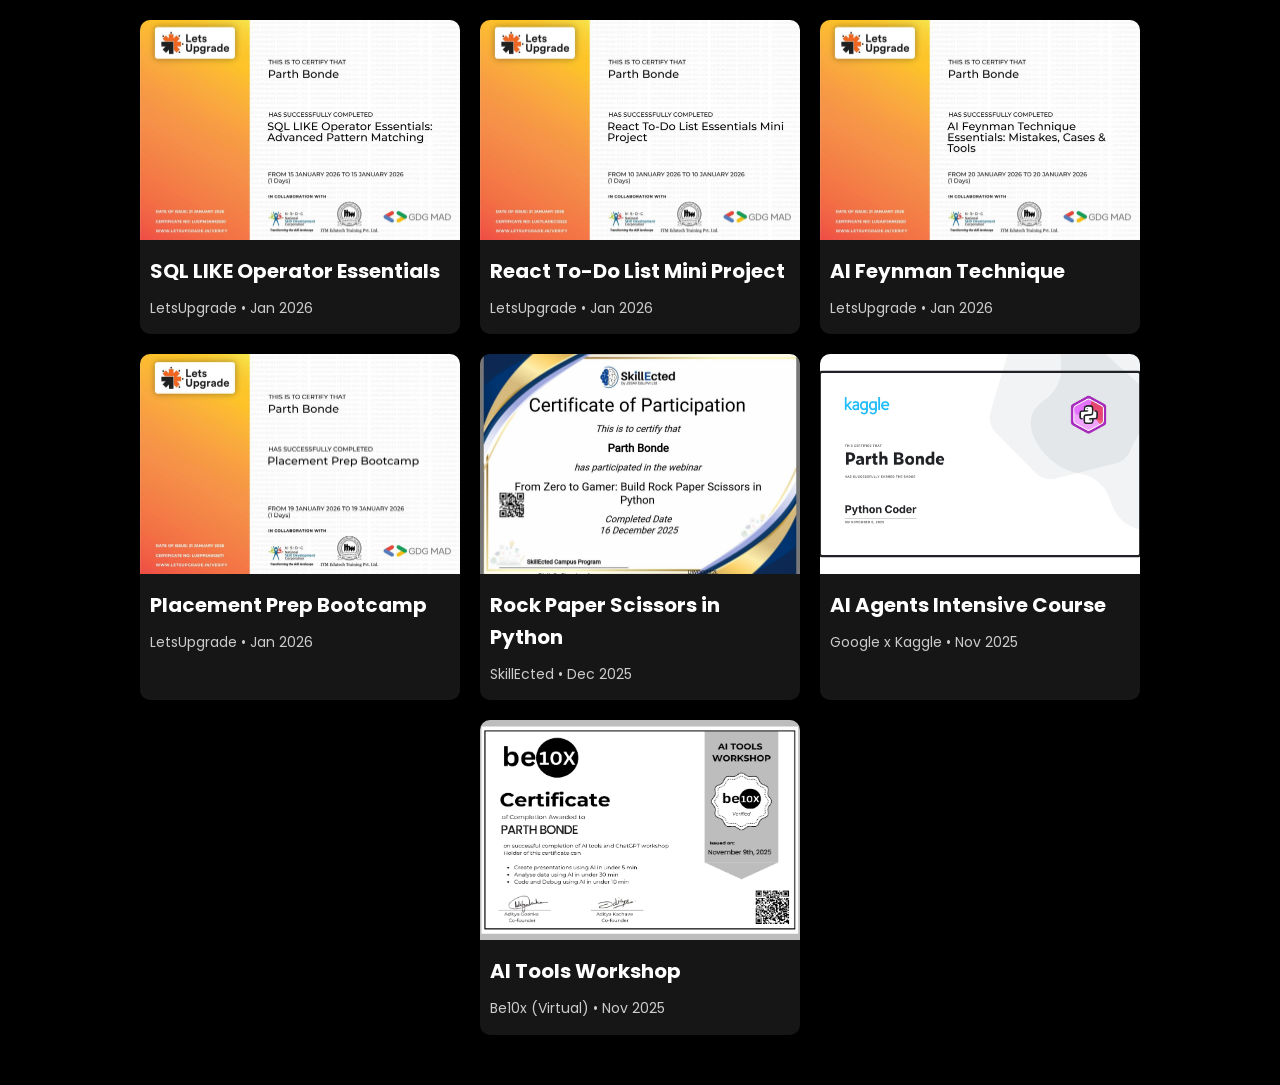
==== commit 6ee05f17: "add for certificates" ====
--- a/certificates.html
+++ b/certificates.html
@@ -1,5 +1,6 @@
 <!DOCTYPE html>
 <html lang="en">
+
 <head>
     <meta charset="UTF-8">
     <meta name="viewport" content="width=device-width, initial-scale=1.0">
@@ -32,9 +33,50 @@
 
         <div class="certificate-container">
 
+            <!-- Microsoft Badge -->
+            <div class="certificate-card">
+                <a class="cert-link" href="certificates/Microsoft badge.jpg" target="_blank" rel="noopener noreferrer">
+                    <img src="certificates/Microsoft badge.jpg" alt="Microsoft Badge">
+                    <h3>Microsoft Certification Badge</h3>
+                </a>
+                <p>Microsoft • Sep 2025</p>
+            </div>
+
+
+            <!-- Deloitte Tech Certificate -->
+            <div class="certificate-card">
+                <a class="cert-link" href="certificates/Deloitte.jpg" target="_blank" rel="noopener noreferrer">
+                    <img src="certificates/Deloitte.jpg" alt="Deloitte Certification">
+                    <h3>Deloitte Technology Certificate</h3>
+                </a>
+                <p>Deloitte • Oct 2025</p>
+            </div>
+
+            <!-- IBM Web Development -->
+            <div class="certificate-card">
+                <a class="cert-link" href="certificates/IBM Web dev fundamental.jpg" target="_blank"
+                    rel="noopener noreferrer">
+                    <img src="certificates/IBM Web dev fundamental.jpg" alt="IBM Web Development Fundamentals">
+                    <h3>IBM Web Development Fundamentals</h3>
+                </a>
+                <p>IBM • Oct 2025</p>
+            </div>
+
+
+            <!-- Citi Tech Software Development -->
+            <div class="certificate-card">
+                <a class="cert-link" href="certificates/tech software development Citi.jpg" target="_blank"
+                    rel="noopener noreferrer">
+                    <img src="certificates/tech software development Citi.jpg" alt="Citi Tech Software Development">
+                    <h3>Citi Tech Software Development</h3>
+                </a>
+                <p>Citi • Sep 2025</p>
+            </div>
+
             <!-- Amazon API Gateway -->
             <div class="certificate-card">
-                <a class="cert-link" href="certificates/Amazon API Gateway_page-0001.jpg" target="_blank" rel="noopener noreferrer">
+                <a class="cert-link" href="certificates/Amazon API Gateway_page-0001.jpg" target="_blank"
+                    rel="noopener noreferrer">
                     <img src="certificates/Amazon API Gateway_page-0001.jpg" alt="Amazon API Gateway">
                     <h3>Amazon API Gateway Fundamentals</h3>
                 </a>
@@ -43,7 +85,8 @@
 
             <!-- AWS Cloud Foundations -->
             <div class="certificate-card">
-                <a class="cert-link" href="certificates/AWS Cloud Foundations_page-0001.jpg" target="_blank" rel="noopener noreferrer">
+                <a class="cert-link" href="certificates/AWS Cloud Foundations_page-0001.jpg" target="_blank"
+                    rel="noopener noreferrer">
                     <img src="certificates/AWS Cloud Foundations_page-0001.jpg" alt="AWS Cloud Foundations">
                     <h3>AWS Cloud Foundations</h3>
                 </a>
@@ -52,7 +95,8 @@
 
             <!-- Designing Event-Driven -->
             <div class="certificate-card">
-                <a class="cert-link" href="certificates/Designing Event-Driven_page-0001.jpg" target="_blank" rel="noopener noreferrer">
+                <a class="cert-link" href="certificates/Designing Event-Driven_page-0001.jpg" target="_blank"
+                    rel="noopener noreferrer">
                     <img src="certificates/Designing Event-Driven_page-0001.jpg" alt="Designing Event-Driven">
                     <h3>Designing Event-Driven Architectures</h3>
                 </a>
@@ -61,7 +105,8 @@
 
             <!-- SaaS Technical -->
             <div class="certificate-card">
-                <a class="cert-link" href="certificates/SaaS Technical_page-0001.jpg" target="_blank" rel="noopener noreferrer">
+                <a class="cert-link" href="certificates/SaaS Technical_page-0001.jpg" target="_blank"
+                    rel="noopener noreferrer">
                     <img src="certificates/SaaS Technical_page-0001.jpg" alt="SaaS Technical">
                     <h3>SaaS Technical Architecture</h3>
                 </a>
@@ -70,8 +115,10 @@
 
             <!-- Scaling Serverless Architectures -->
             <div class="certificate-card">
-                <a class="cert-link" href="certificates/Scaling Serverless Architectures_page-0001.jpg" target="_blank" rel="noopener noreferrer">
-                    <img src="certificates/Scaling Serverless Architectures_page-0001.jpg" alt="Scaling Serverless Architectures">
+                <a class="cert-link" href="certificates/Scaling Serverless Architectures_page-0001.jpg" target="_blank"
+                    rel="noopener noreferrer">
+                    <img src="certificates/Scaling Serverless Architectures_page-0001.jpg"
+                        alt="Scaling Serverless Architectures">
                     <h3>Scaling Serverless Architectures</h3>
                 </a>
                 <p>AWS Training • May 2026</p>
@@ -79,7 +126,8 @@
 
             <!-- Java Full Stack -->
             <div class="certificate-card">
-                <a class="cert-link" href="certificates/BSC II Year st. Certificates_page-0001.jpg" target="_blank" rel="noopener noreferrer">
+                <a class="cert-link" href="certificates/BSC II Year st. Certificates_page-0001.jpg" target="_blank"
+                    rel="noopener noreferrer">
                     <img src="certificates/BSC II Year st. Certificates_page-0001.jpg" alt="Java Full Stack">
                     <h3>Java Full Stack Development</h3>
                 </a>
@@ -88,7 +136,8 @@
 
             <!-- Field Project Intern -->
             <div class="certificate-card">
-                <a class="cert-link" href="certificates/Field Project Intern.jpg" target="_blank" rel="noopener noreferrer">
+                <a class="cert-link" href="certificates/Field Project Intern.jpg" target="_blank"
+                    rel="noopener noreferrer">
                     <img src="certificates/Field Project Intern.jpg" alt="Field Project Intern">
                     <h3>Field Project Intern</h3>
                 </a>
@@ -97,7 +146,8 @@
 
             <!-- Vidyotan -->
             <div class="certificate-card">
-                <a class="cert-link" href="certificates/WhatsApp Image 2026-05-18 at 9.29.14 PM.jpg" target="_blank" rel="noopener noreferrer">
+                <a class="cert-link" href="certificates/WhatsApp Image 2026-05-18 at 9.29.14 PM.jpg" target="_blank"
+                    rel="noopener noreferrer">
                     <img src="certificates/WhatsApp Image 2026-05-18 at 9.29.14 PM.jpg" alt="Vidyotan Runner Up">
                     <h3>Runner-Up – Yaksha Prashna</h3>
                 </a>
@@ -160,25 +210,28 @@
 
             <!-- AI Tools Workshop -->
             <div class="certificate-card">
-                <a class="cert-link" href="certificates/Certificate (1)_page-0001.jpg" target="_blank" rel="noopener noreferrer">
+                <a class="cert-link" href="certificates/Certificate (1)_page-0001.jpg" target="_blank"
+                    rel="noopener noreferrer">
                     <img src="certificates/Certificate (1)_page-0001.jpg" alt="AI Tools Workshop">
                     <h3>AI Tools Workshop</h3>
                 </a>
                 <p>Be10x (Virtual) • Nov 2025</p>
             </div>
 
-            
+
+
         </div>
 
     </section>
 
-<script>
-const menuIcon = document.getElementById("menu-icon");
-const navbar = document.querySelector("nav");
-
-menuIcon.onclick = () => {
-    navbar.classList.toggle("active");
-};
-</script>
+    <script>
+        const menuIcon = document.getElementById("menu-icon");
+        const navbar = document.querySelector("nav");
+
+        menuIcon.onclick = () => {
+            navbar.classList.toggle("active");
+        };
+    </script>
 </body>
+
 </html>
